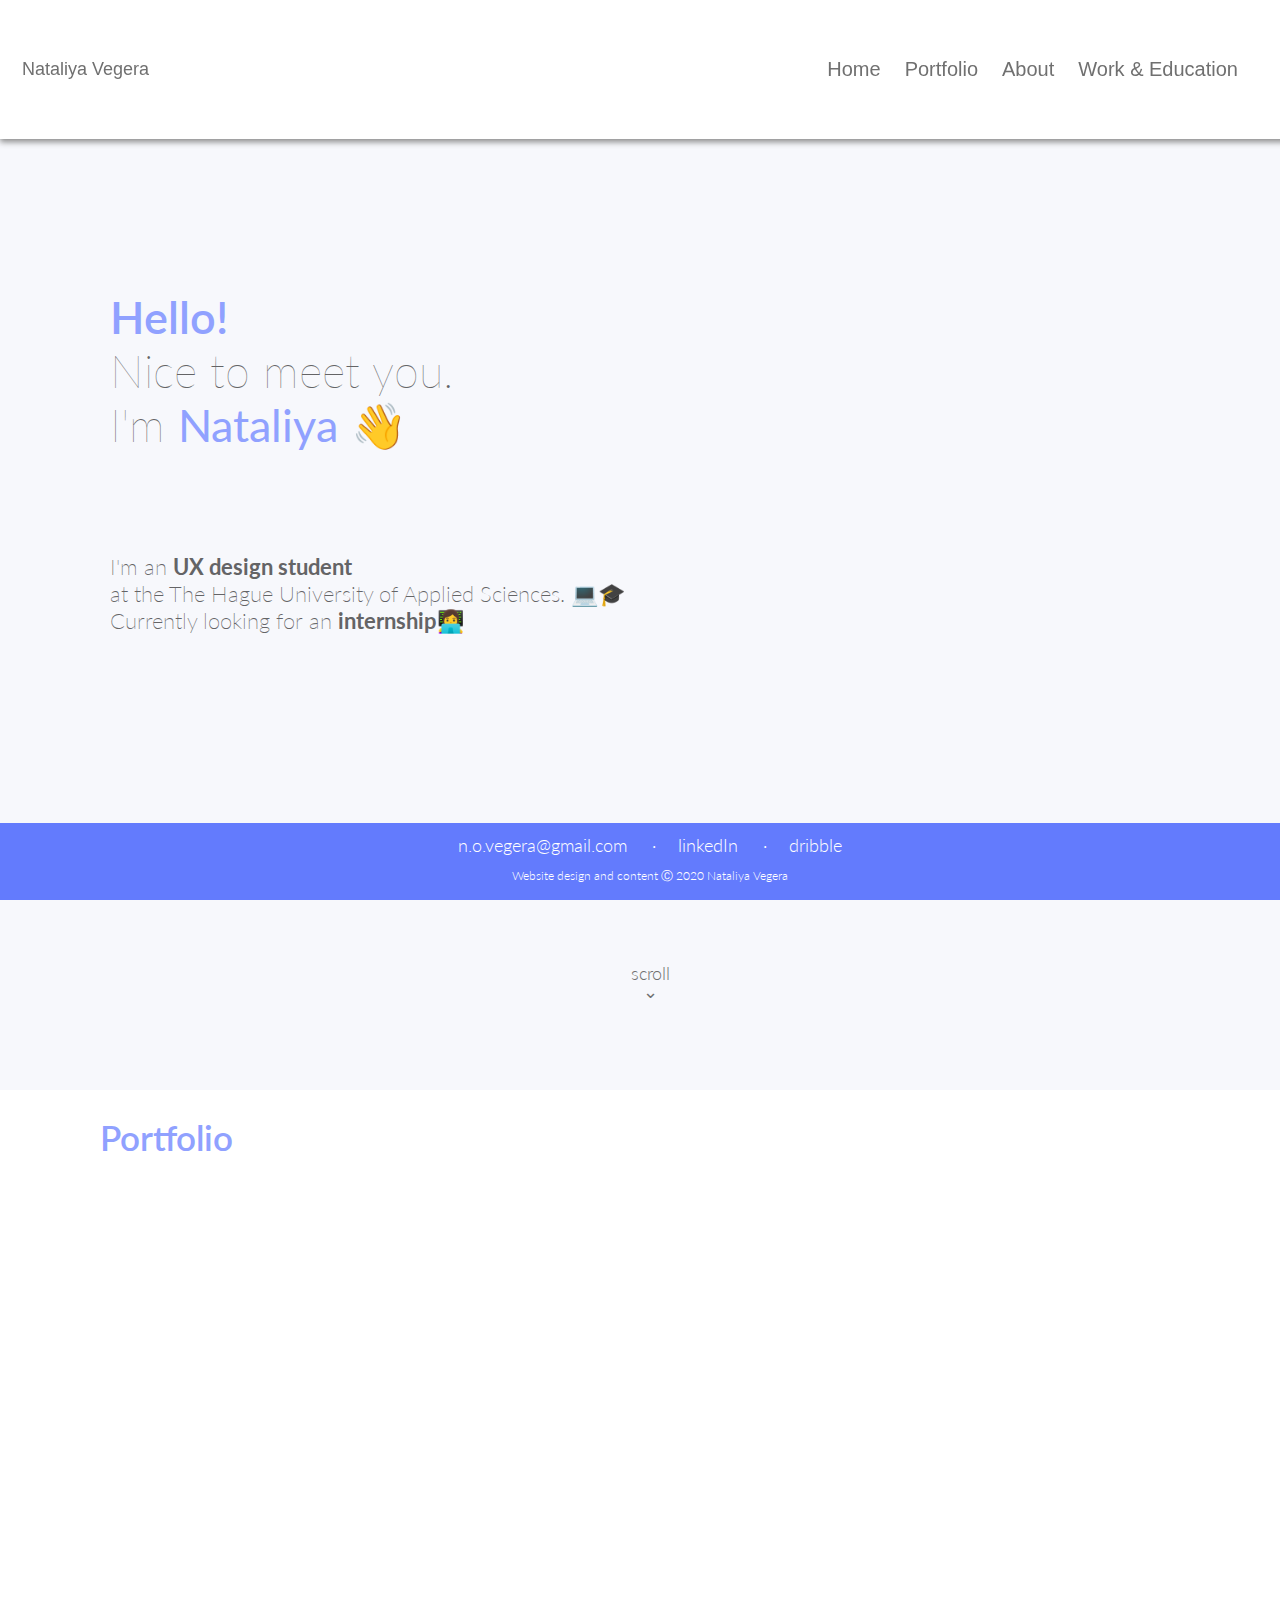
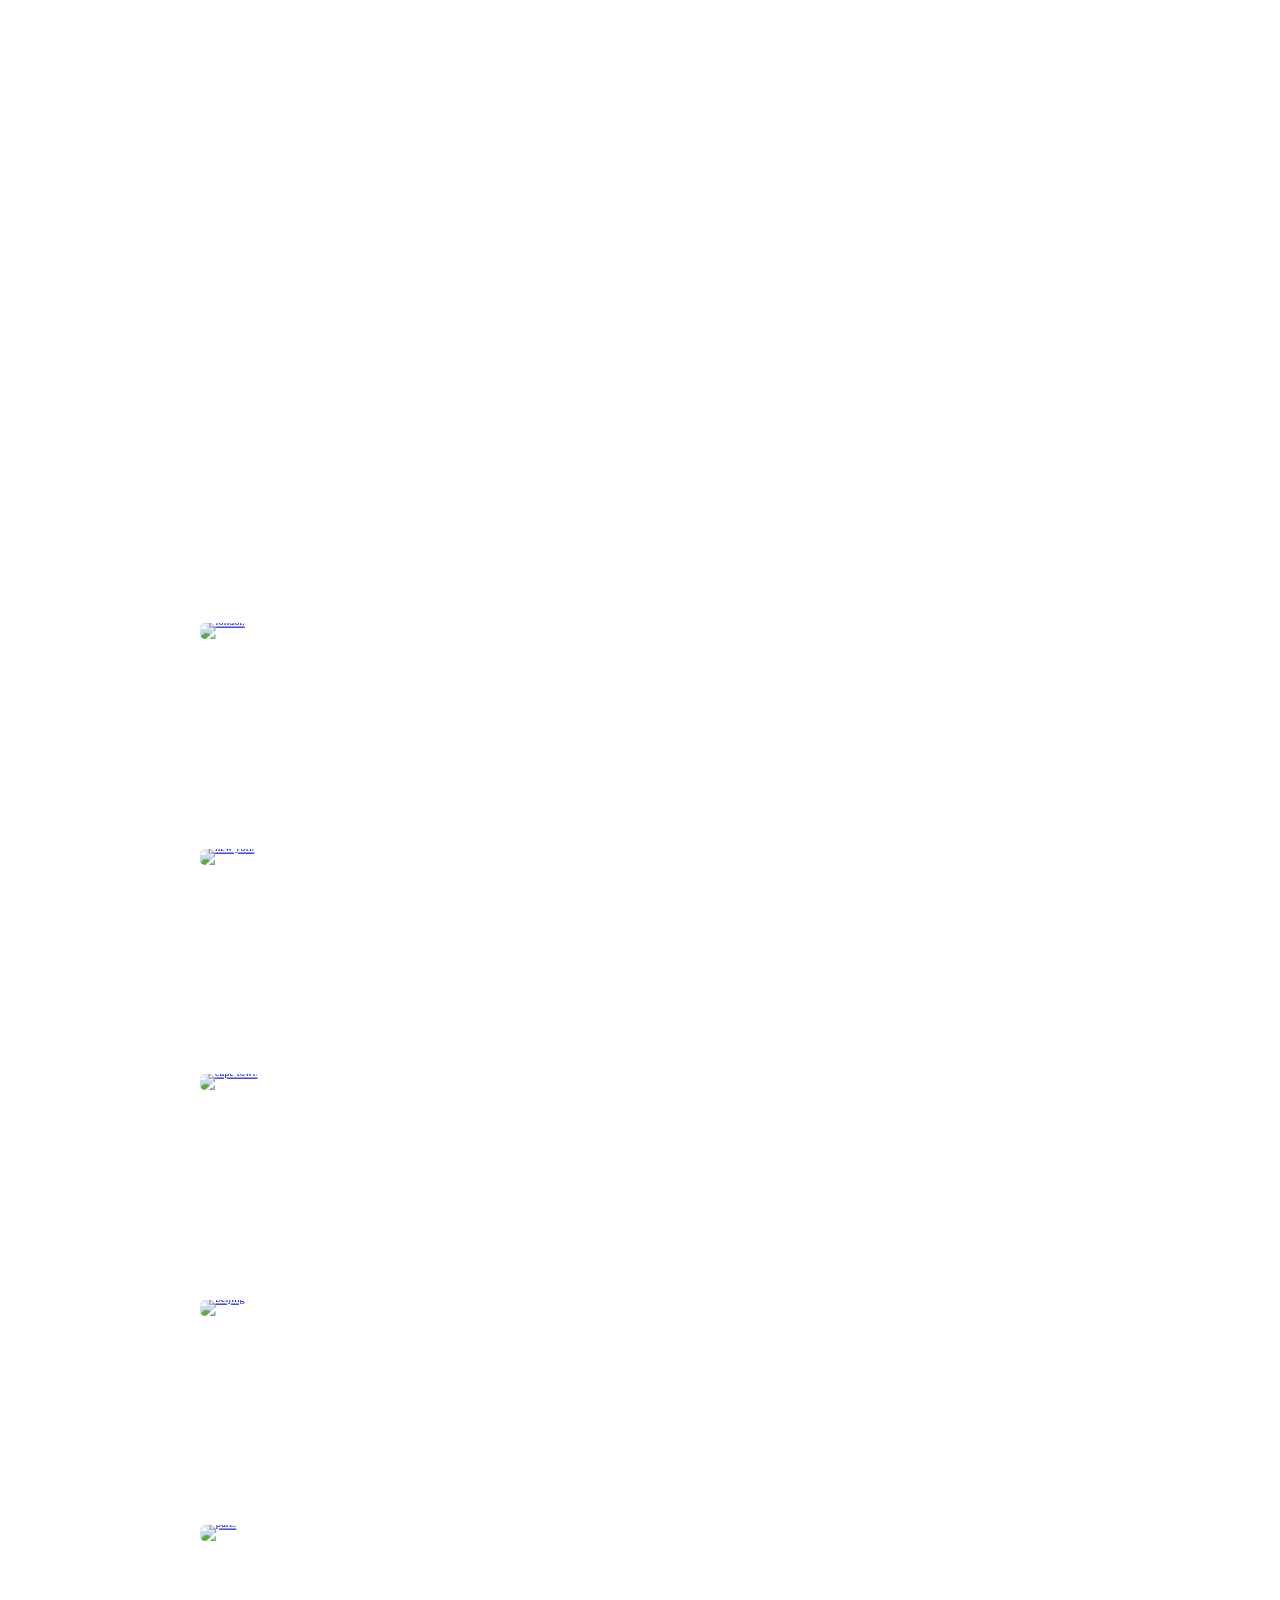
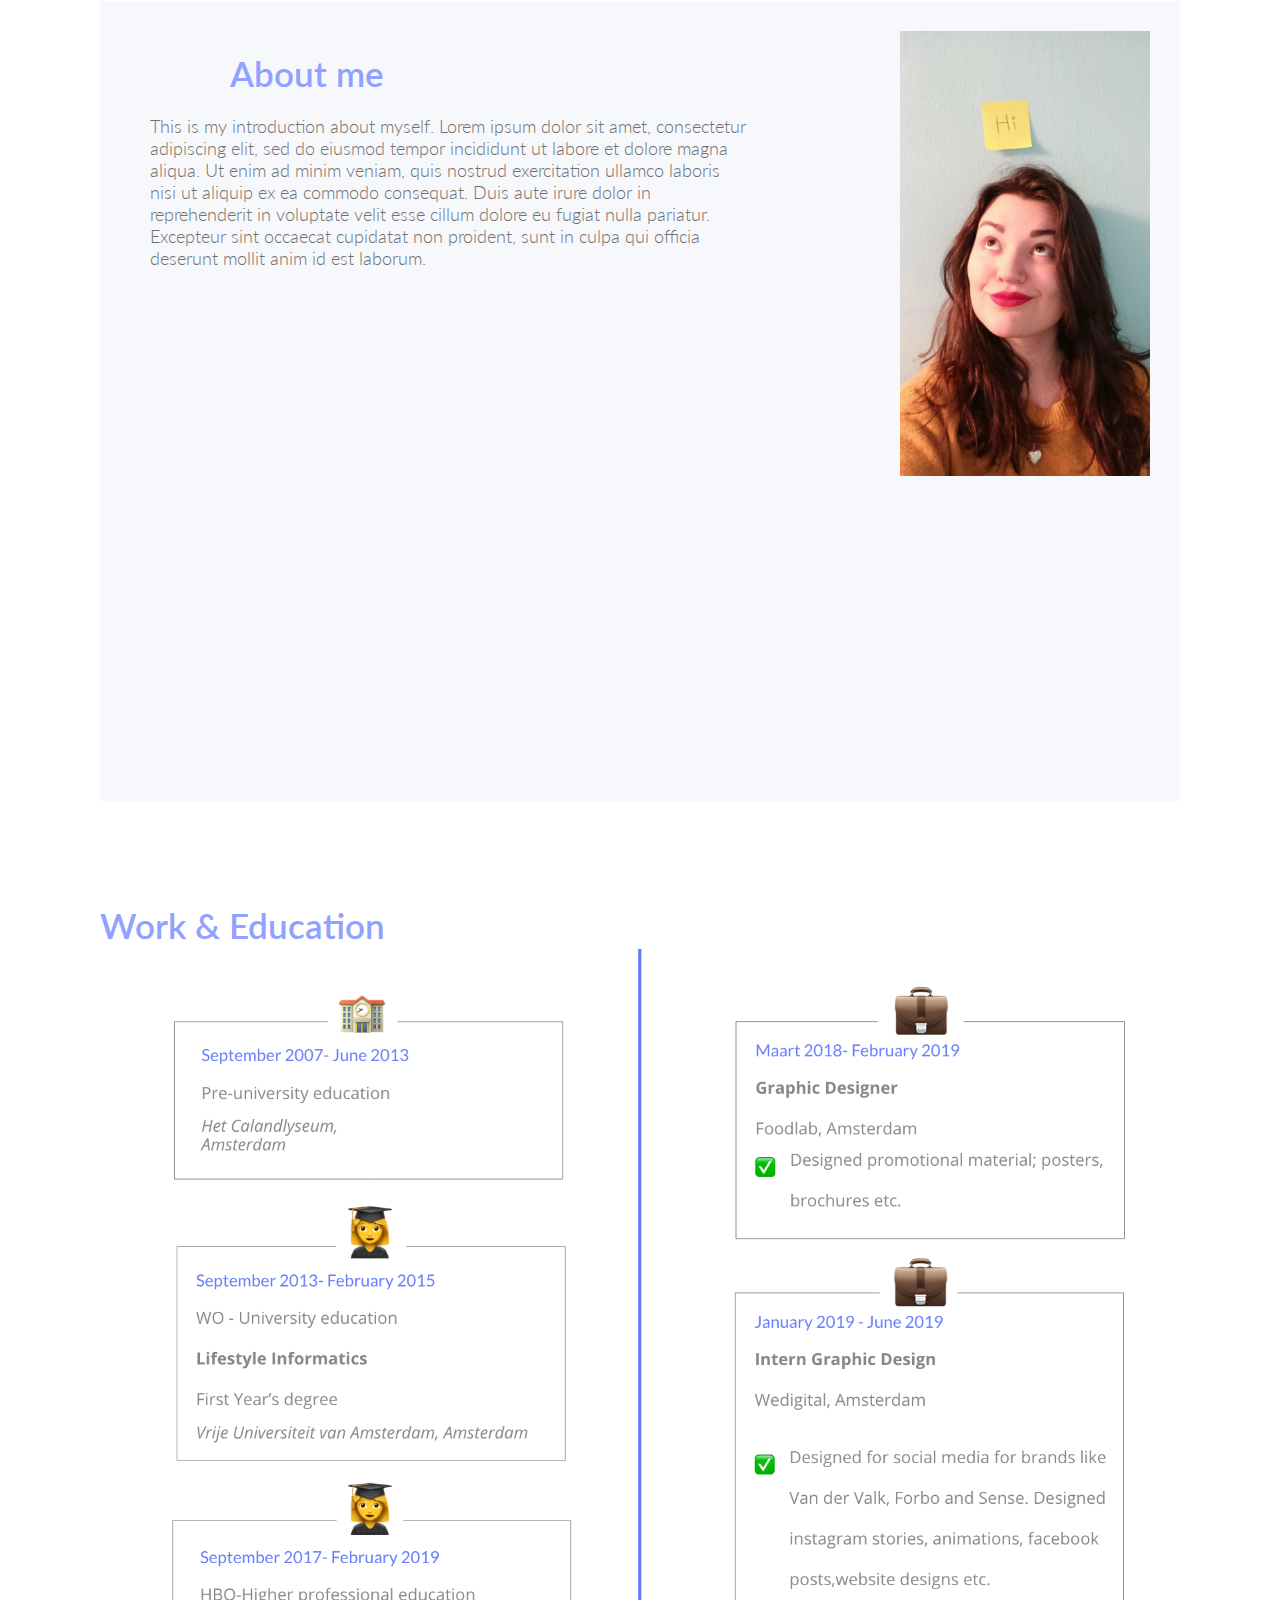
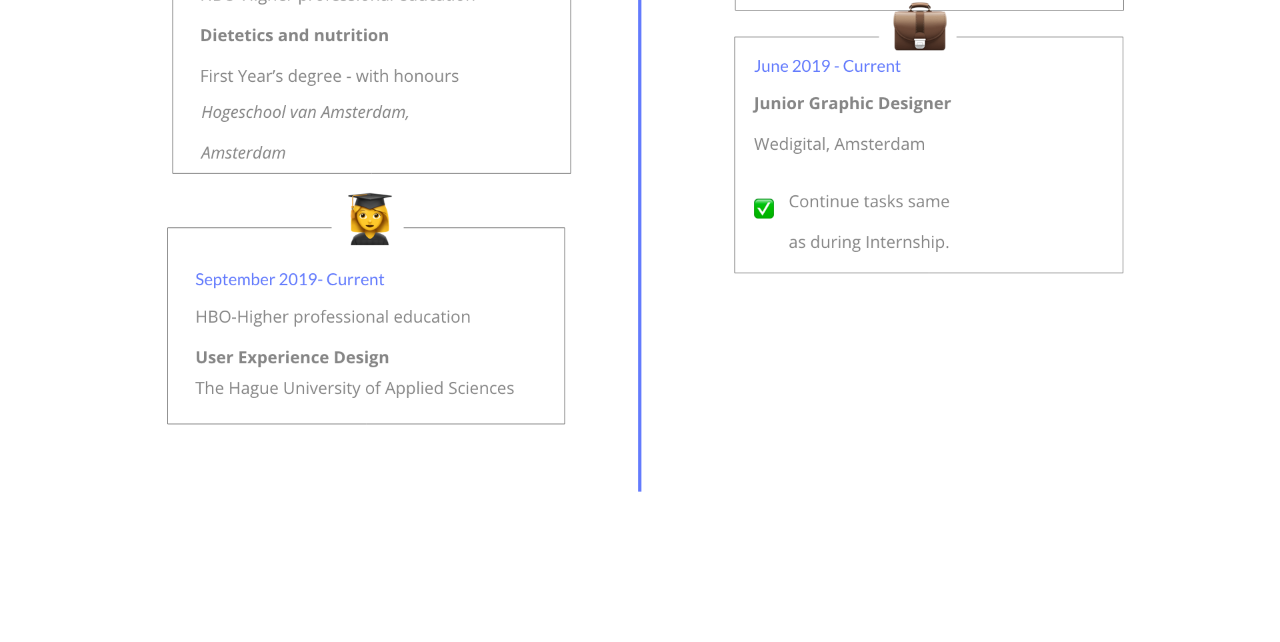
==== index.html @ 974e2376 "Commit #6" ====
<!doctype html>
<html lang="en">

    <head>
        <meta charset="utf-8">
        <title>Nataliya Vegera</title>
        <link rel="stylesheet" href="css/styling.css">
        <link href="https://fonts.googleapis.com/css?family=Lato:300,400,700|Open+Sans:300,400,600,800|Raleway:100,200,300,400,500,700&display=swap" rel="stylesheet">
    </head>


    <body>

        <!--Navigation-->
        <nav> 
            <div class="navigation">
                <a href="#default" class="logo">Nataliya Vegera</a>
                <div class="navigation-right">
                    <a href="#home">Home</a>
                    <a href="#portfolio">Portfolio</a>
                    <a href="#aboutme">About</a>
                    <a href="#workandeducation">Work &amp; Education</a>
                </div>
            </div>
        </nav>

        <!--introduction header-->
        <header id="home"> 
            <p class="introduction"> <span class="hello"> Hello!</span><br> Nice to meet you. <br> I'm <span  class="bold_text"><b> Nataliya</b> &#128075;</span> <br>
            </p> 

            <h2 class="textsmall"> I'm an <span class="bold_text"> <b>UX design student</b> </span> 
                <br> at the The Hague University of Applied Sciences. 💻🎓<br>
                Currently looking for an <span class="bold_text"> <b> internship</b>👩‍💻 </span> </h2>



            <p class="scroll"> scroll <br> &#8964;</p>


        </header> 

        <!--Portfolio-->  
        
        <div id="portfolio"> 

            <h1> Portfolio</h1>

            <div class="grid-container">

                <article id="3685" class="location-listing">

                    <a class="location-title" href="#">
                        Coding                       </a>

                    <div class="location-image">
                        <a href="#">
                            <img width="300" height="169" src="media/code.jpg">      </a>

                    </div>

                </article>

                <article id="3688" class="location-listing">

                    <a class="location-title" href="#">
                        UI/UX design                     </a>

                    <div class="location-image">
                        <a href="#">
                            <img width="300" height="169" src="https://s3-us-west-2.amazonaws.com/s.cdpn.io/210284/london-768x432.jpg" alt="london">    </a>

                    </div>

                </article>

                <article id="3691" class="location-listing">

                    <a class="location-title" href="#">
                        Project 3                        </a>

                    <div class="location-image">
                        <a href="#">
                            <img width="300" height="169" src="https://s3-us-west-2.amazonaws.com/s.cdpn.io/210284/new-york-768x432.jpg" alt="new york">    </a>

                    </div>

                </article>

                <article id="3694" class="location-listing">

                    <a class="location-title" href="#">
                        Illustration &amp;Animation                       </a>

                    <div class="location-image">
                        <a href="#">
                            <img width="300" height="169" src="https://s3-us-west-2.amazonaws.com/s.cdpn.io/210284/cape-town-768x432.jpg" alt="cape town">  </a>

                    </div>

                </article>

                <article id="3697" class="location-listing">

                    <a class="location-title" href="#">
                        project 5                    </a>

                    <div class="location-image">
                        <a href="#">
                            <img width="300" height="169" src="https://s3-us-west-2.amazonaws.com/s.cdpn.io/210284/beijing-768x432.jpg" alt="beijing">      </a>

                    </div>

                </article>

                <article id="3700" class="location-listing">

                    <a class="location-title" href="#">
                        Project 6                       </a>

                    <div class="location-image">
                        <a href="#">
                            <img width="300" height="169" src="https://s3-us-west-2.amazonaws.com/s.cdpn.io/210284/paris-768x432.jpg" alt="paris">                  
                        </a>
                    </div>

                </article>

            </div>

            <div id="aboutme"> 
                <img class="aboutme__image" src="media/me.jpg"/>


                <div class="aboutme__text">            
                    <h1> About me </h1>
                    <p> This is my introduction about myself. Lorem ipsum dolor sit amet, consectetur adipiscing elit, sed do eiusmod tempor incididunt ut labore et dolore magna aliqua. Ut enim ad minim veniam, quis nostrud exercitation ullamco laboris nisi ut aliquip ex ea commodo consequat. Duis aute irure dolor in reprehenderit in voluptate velit esse cillum dolore eu fugiat nulla pariatur. Excepteur sint occaecat cupidatat non proident, sunt in culpa qui officia deserunt mollit anim id est laborum.</p>


                </div> 


            </div> 
            
            <div id="workandeducation"> </div>    
            <h1> Work &amp; Education </h1>

            <img src="media/work_education.png" class="workexperience">
           

            <footer> 
                <br>
                <p class="contact_links"> <a href="mailto:n.o.vegera@gmail.com" target="_blank" rel="noopener noreferrer">n.o.vegera@gmail.com </a> <p class="contact_links"> &#183;</p>
                <p class="contact_links"> <a href="https://nl.linkedin.com/in/nataliya-vegera-007093171">linkedIn </a> <p class ="contact_links"> &#183;</p>
                <p class="contact_links"> <a href="https://dribbble.com/Liyaa">dribble </a>
        
                <p id="copyright_information"> Website design and content &#9400; 2020 Nataliya Vegera </p>


            </footer>


            </body>
        </html>
---- css/styling.css ----
<meta name="viewport" content="width=device-width, initial-scale=1">
<style>
* {box-sizing: border-box;} 



html{
    box-sizing: border-box;
    font-size:60%;
    font-weight: 400;
    font-family: font-family: 'Lato', sans-serif; 
    color: #90A1FF;
*/
}
body { 
  margin: 0;
  font-family: font-family: 'Lato', sans-serif; 
}

h1{ 
    line-height: 48px;
    margin-bottom: 0px; 
    font-family:'Lato', sans-serif;
    font-weight: 600; 
    font-size: 35px;
    color:#90A1FF;
    margin-left: 100px;
}

h2 {
    font-family:'Lato', sans-serif;
    font-weight: 300; 
    font-size: 22px;
    
}
p{
    line-height: normal;
    margin-bottom: 0px; 
    font-family:'Lato', sans-serif;
    font-weight: 300; 
    font-size: 18px;
    color:#707070;
    margin-left: 20px;
    
}

navigation{ 
    position: fixed;
    z-index: 2;
}
.navigation {
  /*overflow: hidden; specifies what should happen if content overflows an element's box */
  background-color: white;
  padding: 45px 10px;
  position: fixed;
  width:100%;
  top: 0; 
  box-shadow: 0px 3px 6px 0px rgba(138,138,138,1);
  z-index: 2;
    

    
}

.navigation a {
  font-family: 'Robot', sans-serif;   
  float: left;
  text-align: center;
  color:#707070;
  padding: 12px;
  text-decoration: none;
  font-size: 20px; 
  font-weight: 100;    
  line-height: 25px;
  border-radius: 2px;
    
    
}


.navigation a.logo {
      
  font-size: 18px;
  font-weight: 100;
  font-family: font-family: 'Lato', sans-serif;
}

.navigation a:hover {
  background-color: #f7f8fc;
  color: black;
  cursor: url(rock.cur),auto; 
  text-decoration-style: solid;    
  text-decoration-color: black;
  -webkit-text-fill-color: black;  
       left: 0;
}


.navigation a.active {
  background-color: black;
  color: white;
}

.navigation-right {
  float: right;
    margin-right: 40px;
}

@media screen and (max-width: 500px) {
  .navigation a {
    float: none;
    display: block;
    text-align: left;
  }
  
  .navigation-right {
    float: none;
  }
}


article {
    margin-top: 200px;
    display: block;
    text-align: left;
    margin-left: 100px;
}


article h2{
   margin-left: 100px; 
    
    
}

article p{
    margin-left: 100px;
    margin-bottom: 50px;
}



header {
    padding: 40px;
height: 1000px;
    background: #f7f8fc;
  margin-top: 10px;
    margin-bottom: 0;
    text-align: left;
  line-height: 3px;
    text-align: left;
    
}

.scroll{
    text-align: center;
    margin-top: 330px;
    font-family:'Lato', sans-serif; 
    font-size: 18px;
    line-height: 18px;
}

.introduction{

    font-family:'Lato', sans-serif; 
    -webkit-text-stroke-width: 0px;
    -webkit-text-fill-color: #646466; 
    margin-top: 240px;
    margin-left: 70px;
    font-size: 45px;
    font-weight: 100;
    line-height: normal;
}

.introduction .hello{
    font-weight:600;
    -webkit-text-fill-color: #90A1FF;
    
}

.introduction .bold_text{
    -webkit-text-fill-color: #90A1FF;
}

.textsmall{

    font-family:'Lato', sans-serif; 
    margin-left: 70px;
    font-size: 22px;
    font-weight: 200;
    line-height: normal;
    color: #646466;
    margin-top: 100px;
}
.textsmall .bold_text{
    font-weight: 400
}

.introduction .hello{
    
}

.introgif{
    
    position: relative;
    float: right;
    margin-right:100px;

}

.portfolio{
    
    margin-top: 100px;
}
.grid-container img {
  width: 100%; /* need to overwrite inline dimensions */
  height: auto;
}
h2 {
  margin-bottom: .5em;
}
.grid-container {
  display: grid;
  grid-template-columns: repeat(auto-fill, minmax(600px, 1fr));
  grid-gap: 1em;
  margin-left: 100px;
    margin-right: 100px;
    margin-top: 100px;
      
}


/* hover styles */
.location-listing {
  position: relative;
}

.location-image {
  line-height: 0;
  overflow: hidden;
    border-radius: 5px;
}

.location-image img {
  filter: blur(0px);
  transition: filter 0.3s ease-in;
  transform: scale(1.1);
    border-radius: 5px;
}

.location-title {
  font-size: 1.5em;
  font-weight: bold;
  text-decoration: none;
  z-index: 1;
  position: absolute;
  height: 100%;
  width: 100%;
  top: 0;
  left: 0;
  opacity: 0;
  transition: opacity .5s;
  background: rgba(144,161,255);
  color: white;

  /* position the text in t’ middle*/
  display: flex;
  align-items: center;
  justify-content: center;
}

.location-listing:hover .location-title {
  opacity: 1;
  border-radius: 5px;
}

.location-listing:hover .location-image img {
  filter: blur(2px);

}


/* for touch screen devices */
@media (hover: none) { 
  .location-title {
    opacity: 1;
  }
  .location-image img {
    filter: blur(4px);
  }
}

#aboutme{
    width: 100;
    height: 800px;
    background: #F7F8FC;
    margin-left: 100px;
    margin-right: 100px;
    margin-top: 60px;
   
}
    
    .aboutme__image{
        
        max-width: 250px;
        height: auto;
        margin: 30px 30px 30px 0;
        float: right;
        display: inline-block;
        
    }
    .aboutme__text{
        display: block;
        float: left;
        margin: -480px 40% 30px 30px;
        line-height: 40px;
        font-size: 20px;
    }



.selfportrait{
    
  display: inline-block;
    float: right;
}
.workexperience{
    
    max-width: 100%;
}


footer {
  position: fixed;
  clear: both;
  left: 0;
  bottom: 0;
  height: 0px;
  width: 100%;
  background-color: #637BFD;
  text-align: center;
  -webkit-text-fill-color: white;
  z-index:1000; 
    height: 8em;
}

.contact_links{
    

    display: inline;
    align-content: center;
    text-decoration: none;
     -webkit-text-fill-color: white;
}

.contact_links a{
    
    text-decoration: none;

    
}

footer a:visited {

  text-decoration: none;
    -webkit-text-fill-color: white;
}

#copyright_information{
    
    font-size: 12px;
}


  


/* ------------------------Coding PAGE---------------------------- */

article #interactive_grid{
    
    float: left;
    margin-left: 100px;
}
#video_game{
    
    width: 100px;
    height: 20px;
    float: right;
    
}

#workandeducation{
    
    margin-bottom: 100px;
}
}

</style>
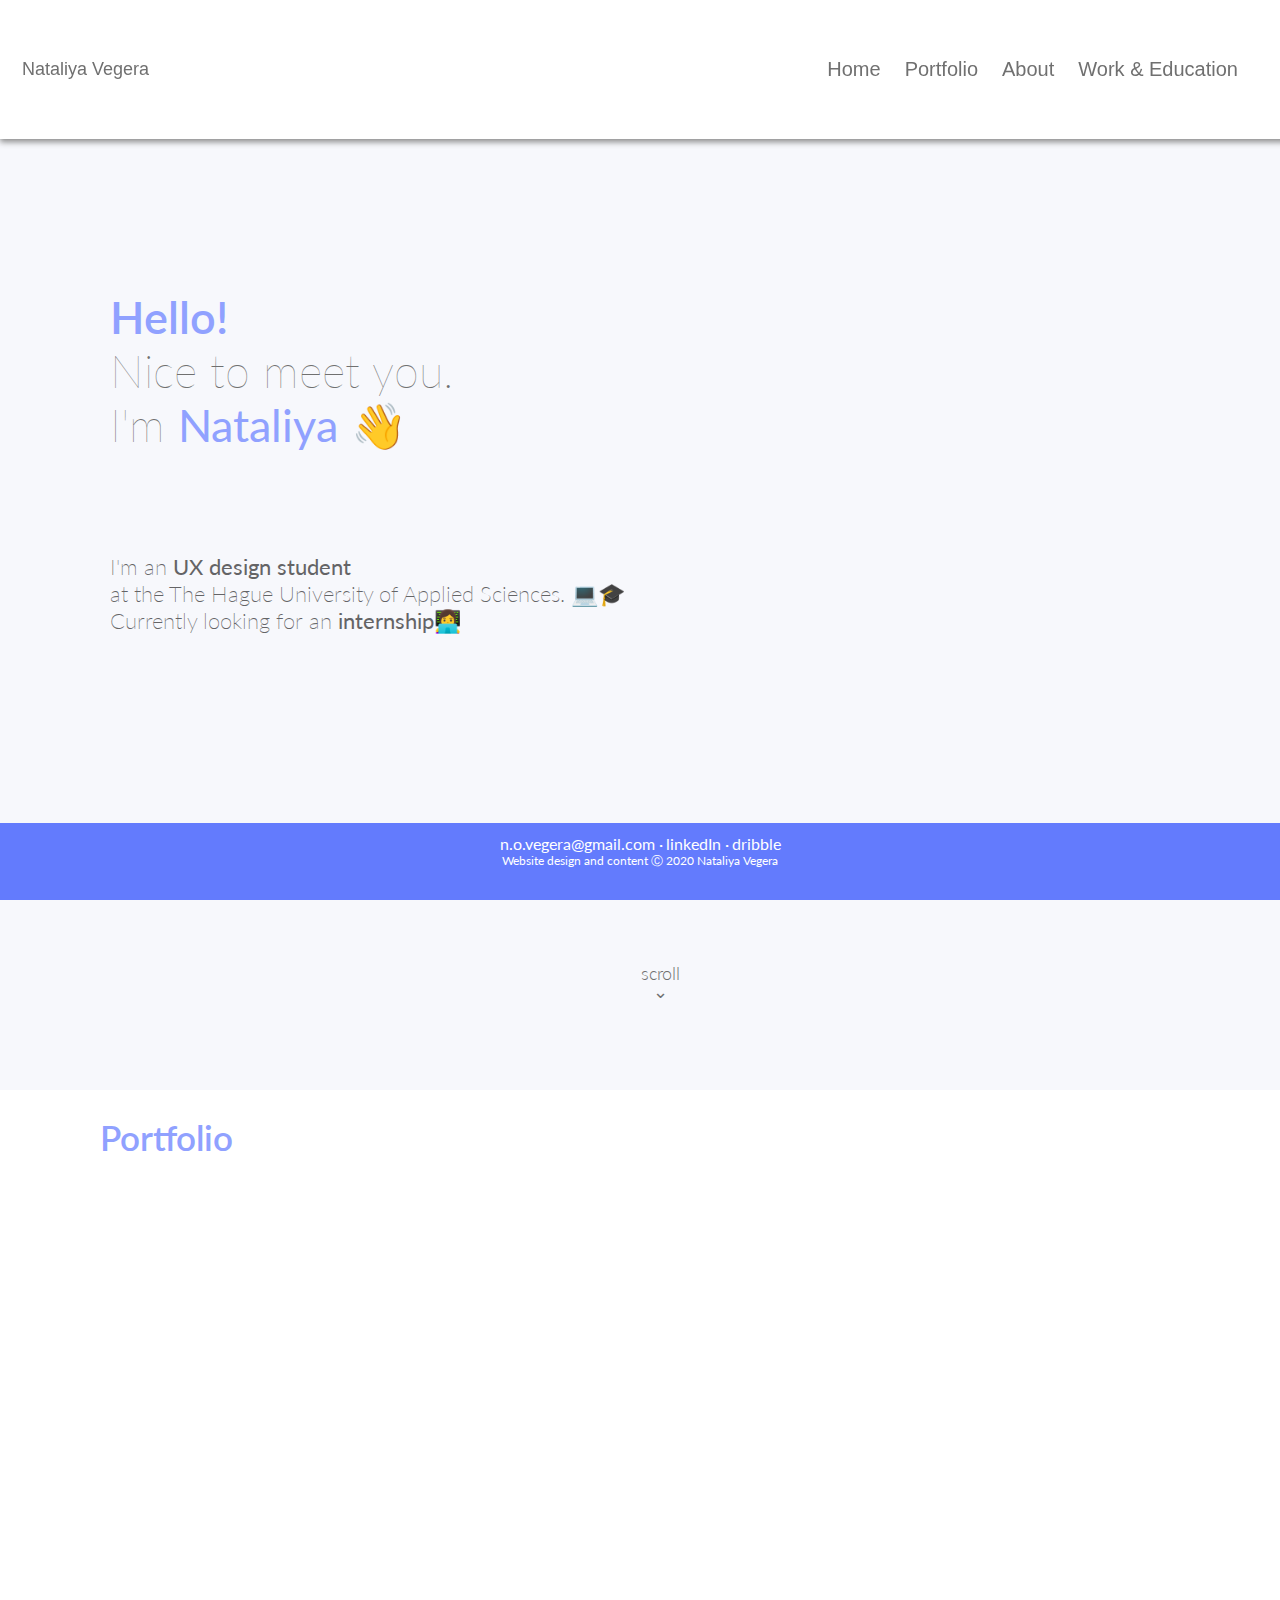
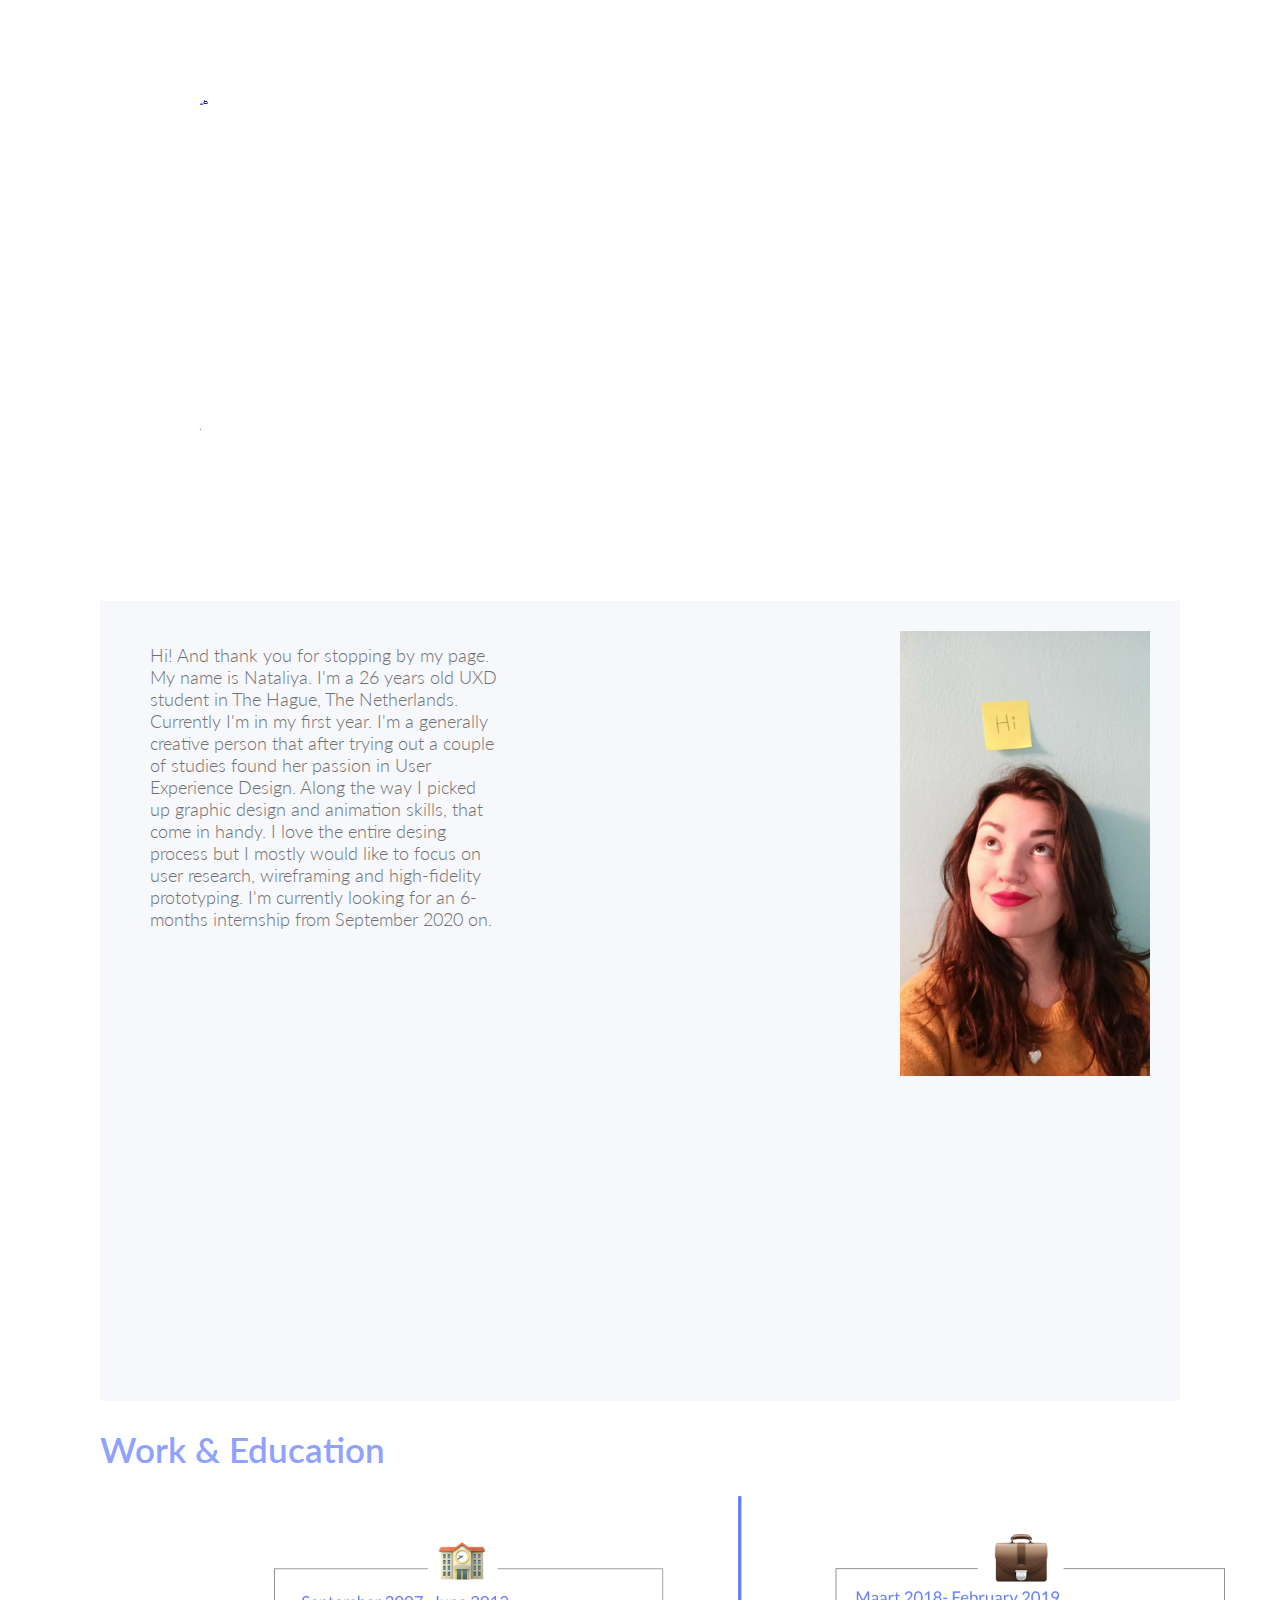
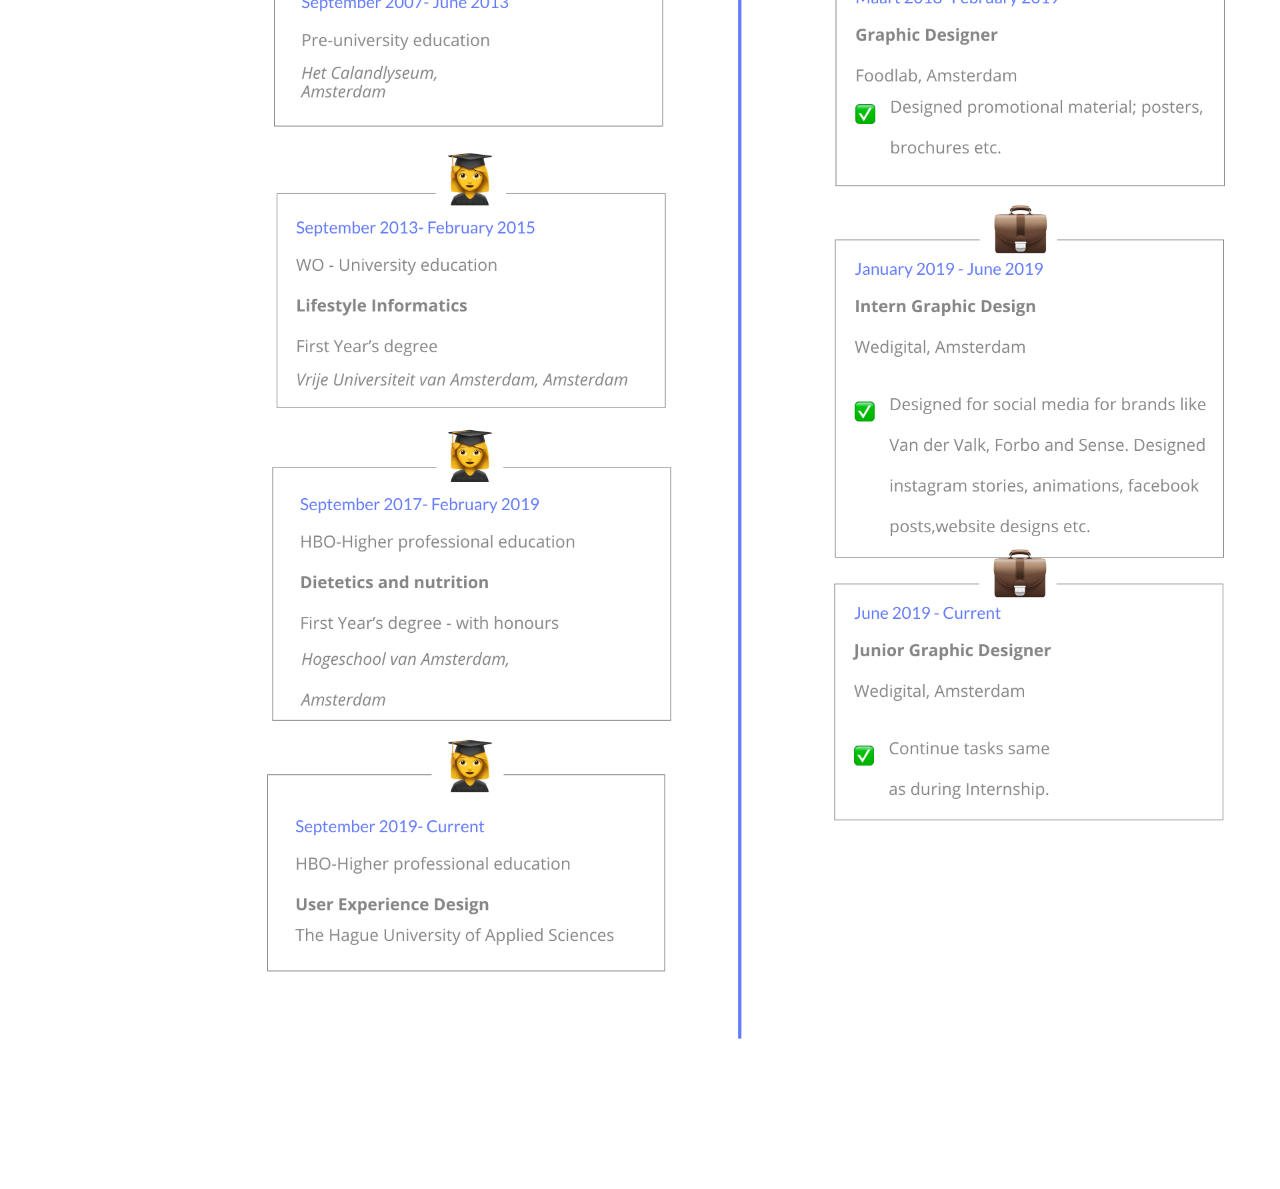
==== commit 7e60c093: "Added Coding Experience Page" ====
--- a/index.html
+++ b/index.html
@@ -5,7 +5,7 @@
         <meta charset="utf-8">
         <title>Nataliya Vegera</title>
         <link rel="stylesheet" href="css/styling.css">
-        <link href="https://fonts.googleapis.com/css?family=Lato:300,400,700|Open+Sans:300,400,600,800|Raleway:100,200,300,400,500,700&display=swap" rel="stylesheet">
+        <link href="https://fonts.googleapis.com/css?family=Lato:300,400,700|Open+Sans:300,400,600,800" rel="stylesheet">
     </head>
 
 
@@ -16,7 +16,7 @@
             <div class="navigation">
                 <a href="#default" class="logo">Nataliya Vegera</a>
                 <div class="navigation-right">
-                    <a href="#home">Home</a>
+                    <a href="index.html">Home</a>
                     <a href="#portfolio">Portfolio</a>
                     <a href="#aboutme">About</a>
                     <a href="#workandeducation">Work &amp; Education</a>
@@ -42,44 +42,45 @@
 
         <!--Portfolio-->  
         
+        
         <div id="portfolio"> 
 
             <h1> Portfolio</h1>
 
             <div class="grid-container">
 
-                <article id="3685" class="location-listing">
+                <article id="project1" class="portfolio-listing">
 
-                    <a class="location-title" href="#">
+                    <a class="portfolio-title" href="Coding.html">
                         Coding                       </a>
 
-                    <div class="location-image">
-                        <a href="#">
+                    <div class="portfolio-image">
+                        <a href="Coding.html">
                             <img width="300" height="169" src="media/code.jpg">      </a>
 
                     </div>
 
                 </article>
 
-                <article id="3688" class="location-listing">
+                <article id="project2" class="portfolio-listing">
 
-                    <a class="location-title" href="#">
+                    <a class="portfolio-title" href="#">
                         UI/UX design                     </a>
 
-                    <div class="location-image">
+                    <div class="portfolio-image">
                         <a href="#">
-                            <img width="300" height="169" src="https://s3-us-west-2.amazonaws.com/s.cdpn.io/210284/london-768x432.jpg" alt="london">    </a>
+                            <img width="400" height="169" src="https://s3-us-west-2.amazonaws.com/s.cdpn.io/210284/london-768x432.jpg" alt="london">    </a>
 
                     </div>
 
                 </article>
 
-                <article id="3691" class="location-listing">
+                <article id="project3" class="portfolio-listing">
 
-                    <a class="location-title" href="#">
-                        Project 3                        </a>
+                    <a class="portfolio-title" href="#">
+                        User Research                        </a>
 
-                    <div class="location-image">
+                    <div class="portfolio-image">
                         <a href="#">
                             <img width="300" height="169" src="https://s3-us-west-2.amazonaws.com/s.cdpn.io/210284/new-york-768x432.jpg" alt="new york">    </a>
 
@@ -87,12 +88,12 @@
 
                 </article>
 
-                <article id="3694" class="location-listing">
+                <article id="project4" class="portfolio-listing">
 
-                    <a class="location-title" href="#">
+                    <a class="portfolio-title" href="#">
                         Illustration &amp;Animation                       </a>
 
-                    <div class="location-image">
+                    <div class="portfolio-image">
                         <a href="#">
                             <img width="300" height="169" src="https://s3-us-west-2.amazonaws.com/s.cdpn.io/210284/cape-town-768x432.jpg" alt="cape town">  </a>
 
@@ -100,12 +101,12 @@
 
                 </article>
 
-                <article id="3697" class="location-listing">
+                <article id="project5" class="portfolio-listing">
 
-                    <a class="location-title" href="#">
+                    <a class="portfolio-title" href="#">
                         project 5                    </a>
 
-                    <div class="location-image">
+                    <div class="portfolio-image">
                         <a href="#">
                             <img width="300" height="169" src="https://s3-us-west-2.amazonaws.com/s.cdpn.io/210284/beijing-768x432.jpg" alt="beijing">      </a>
 
@@ -113,12 +114,12 @@
 
                 </article>
 
-                <article id="3700" class="location-listing">
+                <article id="project6" class="portfolio-listing">
 
-                    <a class="location-title" href="#">
+                    <a class="portfolio-title" href="#">
                         Project 6                       </a>
 
-                    <div class="location-image">
+                    <div class="portfolio-image">
                         <a href="#">
                             <img width="300" height="169" src="https://s3-us-west-2.amazonaws.com/s.cdpn.io/210284/paris-768x432.jpg" alt="paris">                  
                         </a>
@@ -127,14 +128,14 @@
                 </article>
 
             </div>
+            </div>
 
             <div id="aboutme"> 
+                  
                 <img class="aboutme__image" src="media/me.jpg"/>
 
-
                 <div class="aboutme__text">            
-                    <h1> About me </h1>
-                    <p> This is my introduction about myself. Lorem ipsum dolor sit amet, consectetur adipiscing elit, sed do eiusmod tempor incididunt ut labore et dolore magna aliqua. Ut enim ad minim veniam, quis nostrud exercitation ullamco laboris nisi ut aliquip ex ea commodo consequat. Duis aute irure dolor in reprehenderit in voluptate velit esse cillum dolore eu fugiat nulla pariatur. Excepteur sint occaecat cupidatat non proident, sunt in culpa qui officia deserunt mollit anim id est laborum.</p>
+                    <p> Hi! And thank you for stopping by my page. My name is Nataliya. I'm a 26 years old UXD student in The Hague, The Netherlands. Currently I'm in my first year. I'm a generally creative person that after trying out a couple of studies found her passion in User Experience Design. Along the way I picked up graphic design and animation skills, that come in handy. I love the entire desing process but I mostly would like to focus on user research, wireframing and high-fidelity prototyping. I'm currently looking for an 6-months internship from September 2020 on. </p>
 
 
                 </div> 
@@ -145,20 +146,28 @@
             <div id="workandeducation"> </div>    
             <h1> Work &amp; Education </h1>
 
-            <img src="media/work_education.png" class="workexperience">
+            <img src="media/work_education@2x.png" class="workexperience">
            
 
             <footer> 
                 <br>
-                <p class="contact_links"> <a href="mailto:n.o.vegera@gmail.com" target="_blank" rel="noopener noreferrer">n.o.vegera@gmail.com </a> <p class="contact_links"> &#183;</p>
-                <p class="contact_links"> <a href="https://nl.linkedin.com/in/nataliya-vegera-007093171">linkedIn </a> <p class ="contact_links"> &#183;</p>
-                <p class="contact_links"> <a href="https://dribbble.com/Liyaa">dribble </a>
+                <div class="contact_links"> <a href="mailto:n.o.vegera@gmail.com" target="_blank" rel="noopener noreferrer">n.o.vegera@gmail.com </a>
+                </div>
+                <div class="contact_links"> &#183;</div>
+                <div class="contact_links"> <a href="https://nl.linkedin.com/in/nataliya-vegera-007093171">linkedIn </a>     </div> 
+                
+                <div class ="contact_links"> &#183;</div>
+                <div class="contact_links"> <a href="https://dribbble.com/Liyaa">dribble </a> </div>
+            
         
-                <p id="copyright_information"> Website design and content &#9400; 2020 Nataliya Vegera </p>
+                <div id="copyright_information"> Website design and content &#9400; 2020 Nataliya Vegera </div>
+                
+                    
+               
 
 
             </footer>
-
+        
 
             </body>
         </html>--- a/css/styling.css
+++ b/css/styling.css
@@ -6,48 +6,63 @@
 
 html{
     box-sizing: border-box;
-    font-size:60%;
-    font-weight: 400;
-    font-family: font-family: 'Lato', sans-serif; 
-    color: #90A1FF;
-*/
-}
+    font-size: 60%;
+    font-family: 'Lato', sans-serif; 
+        color:#90A1FF;
+}
+
 body { 
-  margin: 0;
-  font-family: font-family: 'Lato', sans-serif; 
-}
+    margin:auto;
+
+}
+
 
 h1{ 
     line-height: 48px;
-    margin-bottom: 0px; 
-    font-family:'Lato', sans-serif;
     font-weight: 600; 
     font-size: 35px;
-    color:#90A1FF;
     margin-left: 100px;
 }
 
 h2 {
-    font-family:'Lato', sans-serif;
     font-weight: 300; 
     font-size: 22px;
+    margin-left: 100px;
     
 }
 p{
     line-height: normal;
-    margin-bottom: 0px; 
-    font-family:'Lato', sans-serif;
     font-weight: 300; 
     font-size: 18px;
     color:#707070;
     margin-left: 20px;
-    
-}
+    margin-right: 40%;
+    
+}
+
+article{
+    
+    margin-bottom: 100px;
+}
+
+img{
+    
+    position: relative;
+    margin-left: 100px;
+}
+
+iframe{
+    margin-left: 100px;
+}
+
+
 
 navigation{ 
     position: fixed;
     z-index: 2;
 }
+
+
 .navigation {
   /*overflow: hidden; specifies what should happen if content overflows an element's box */
   background-color: white;
@@ -90,9 +105,7 @@
   color: black;
   cursor: url(rock.cur),auto; 
   text-decoration-style: solid;    
-  text-decoration-color: black;
-  -webkit-text-fill-color: black;  
-       left: 0;
+  text-decoration-color: black; 
 }
 
 
@@ -122,16 +135,10 @@
 article {
     margin-top: 200px;
     display: block;
+    margin-left: 100px;
     text-align: left;
-    margin-left: 100px;
-}
-
-
-article h2{
-   margin-left: 100px; 
-    
-    
-}
+}
+
 
 article p{
     margin-left: 100px;
@@ -142,12 +149,12 @@
 
 header {
     padding: 40px;
-height: 1000px;
+    height: 1000px;
     background: #f7f8fc;
-  margin-top: 10px;
+    margin-top: 10px;
     margin-bottom: 0;
     text-align: left;
-  line-height: 3px;
+    line-height: 3px;
     text-align: left;
     
 }
@@ -155,16 +162,12 @@
 .scroll{
     text-align: center;
     margin-top: 330px;
-    font-family:'Lato', sans-serif; 
     font-size: 18px;
     line-height: 18px;
+    width: 100%;
 }
 
 .introduction{
-
-    font-family:'Lato', sans-serif; 
-    -webkit-text-stroke-width: 0px;
-    -webkit-text-fill-color: #646466; 
     margin-top: 240px;
     margin-left: 70px;
     font-size: 45px;
@@ -174,17 +177,16 @@
 
 .introduction .hello{
     font-weight:600;
-    -webkit-text-fill-color: #90A1FF;
+    color: #90A1FF;
     
 }
 
 .introduction .bold_text{
-    -webkit-text-fill-color: #90A1FF;
+    color: #90A1FF;
 }
 
 .textsmall{
 
-    font-family:'Lato', sans-serif; 
     margin-left: 70px;
     font-size: 22px;
     font-weight: 200;
@@ -192,63 +194,44 @@
     color: #646466;
     margin-top: 100px;
 }
-.textsmall .bold_text{
-    font-weight: 400
-}
-
-.introduction .hello{
-    
-}
-
-.introgif{
-    
-    position: relative;
-    float: right;
-    margin-right:100px;
-
-}
-
-.portfolio{
-    
-    margin-top: 100px;
-}
+
+
 .grid-container img {
   width: 100%; /* need to overwrite inline dimensions */
   height: auto;
-}
-h2 {
-  margin-bottom: .5em;
 }
 .grid-container {
   display: grid;
   grid-template-columns: repeat(auto-fill, minmax(600px, 1fr));
   grid-gap: 1em;
   margin-left: 100px;
-    margin-right: 100px;
-    margin-top: 100px;
+  margin-right: 100px;
+  margin-top: 100px;
       
 }
 
 
 /* hover styles */
-.location-listing {
+.portfolio-listing {
   position: relative;
 }
 
-.location-image {
+.portfolio-image {
   line-height: 0;
   overflow: hidden;
-    border-radius: 5px;
-}
-
-.location-image img {
+  border-radius: 5px;
+}
+
+.portfolio-image img {
   filter: blur(0px);
   transition: filter 0.3s ease-in;
   transform: scale(1.1);
-    border-radius: 5px;
-}
-
-.location-title {
+  border-radius: 5px;
+  margin-left: -38px;    
+}
+
+.portfolio-title {
+  font-family: 'Lato', sans-serif;    
   font-size: 1.5em;
   font-weight: bold;
   text-decoration: none;
@@ -260,35 +243,24 @@
   left: 0;
   opacity: 0;
   transition: opacity .5s;
-  background: rgba(144,161,255);
+  background: #637BFD;
   color: white;
-
-  /* position the text in t’ middle*/
+  border-radius: 5px;
+    
+      
+
+  /* position the text middle*/
   display: flex;
   align-items: center;
   justify-content: center;
 }
 
-.location-listing:hover .location-title {
+.portfolio-listing:hover .portfolio-title {
   opacity: 1;
   border-radius: 5px;
 }
 
-.location-listing:hover .location-image img {
-  filter: blur(2px);
-
-}
-
-
-/* for touch screen devices */
-@media (hover: none) { 
-  .location-title {
-    opacity: 1;
-  }
-  .location-image img {
-    filter: blur(4px);
-  }
-}
+
 
 #aboutme{
     width: 100;
@@ -300,7 +272,7 @@
    
 }
     
-    .aboutme__image{
+.aboutme__image{
         
         max-width: 250px;
         height: auto;
@@ -309,7 +281,7 @@
         display: inline-block;
         
     }
-    .aboutme__text{
+.aboutme__text{
         display: block;
         float: left;
         margin: -480px 40% 30px 30px;
@@ -318,19 +290,13 @@
     }
 
 
-
-.selfportrait{
-    
-  display: inline-block;
-    float: right;
-}
 .workexperience{
     
     max-width: 100%;
 }
 
 
-footer {
+footer {  
   position: fixed;
   clear: both;
   left: 0;
@@ -339,6 +305,7 @@
   width: 100%;
   background-color: #637BFD;
   text-align: center;
+  color: white;
   -webkit-text-fill-color: white;
   z-index:1000; 
     height: 8em;
@@ -350,20 +317,20 @@
     display: inline;
     align-content: center;
     text-decoration: none;
-     -webkit-text-fill-color: white;
+    text-decoration-color: white;
+    font-size: 16px;
+
 }
 
 .contact_links a{
     
-    text-decoration: none;
-
-    
+    text-decoration: none;   
 }
 
 footer a:visited {
 
   text-decoration: none;
-    -webkit-text-fill-color: white;
+  -webkit-text-fill-color: white;
 }
 
 #copyright_information{
@@ -371,29 +338,9 @@
     font-size: 12px;
 }
 
-
-  
-
-
 /* ------------------------Coding PAGE---------------------------- */
 
-article #interactive_grid{
-    
-    float: left;
-    margin-left: 100px;
-}
-#video_game{
-    
-    width: 100px;
-    height: 20px;
-    float: right;
-    
-}
-
-#workandeducation{
-    
-    margin-bottom: 100px;
-}
+
 }
 
 </style>
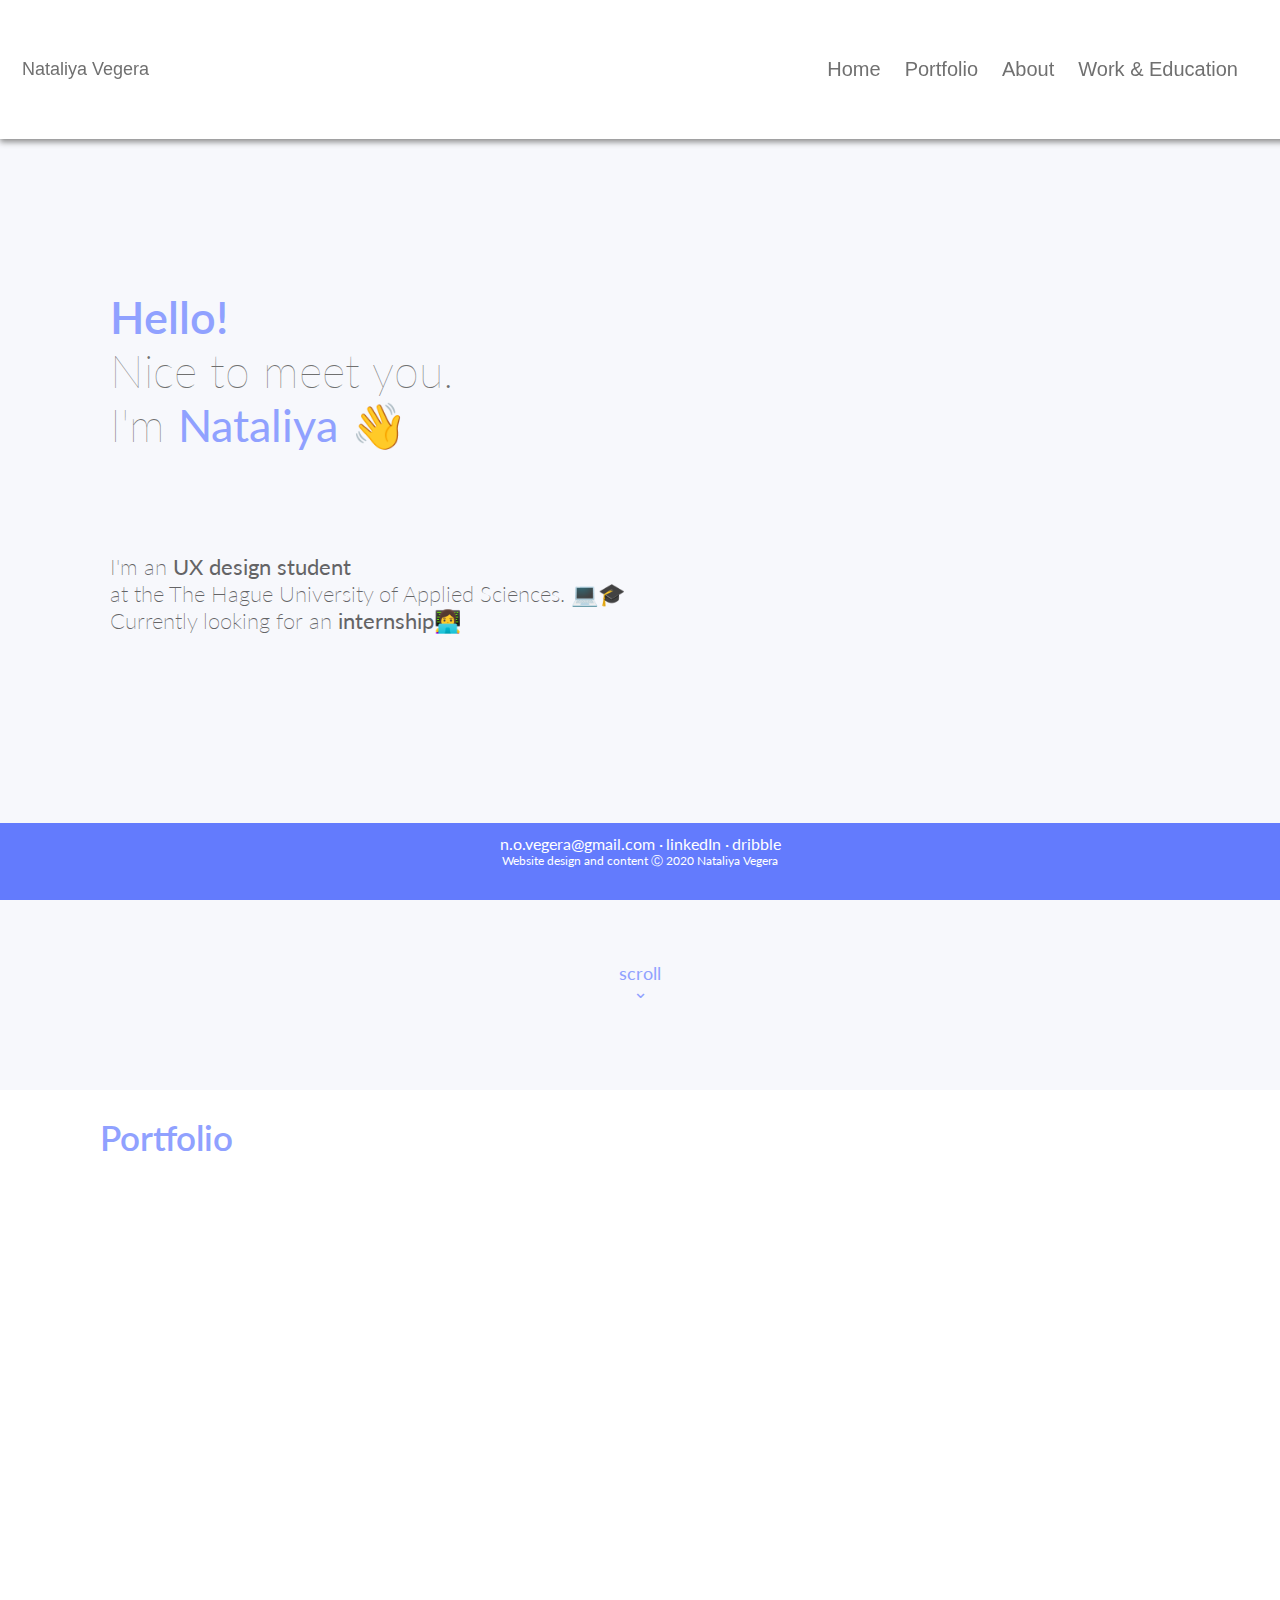
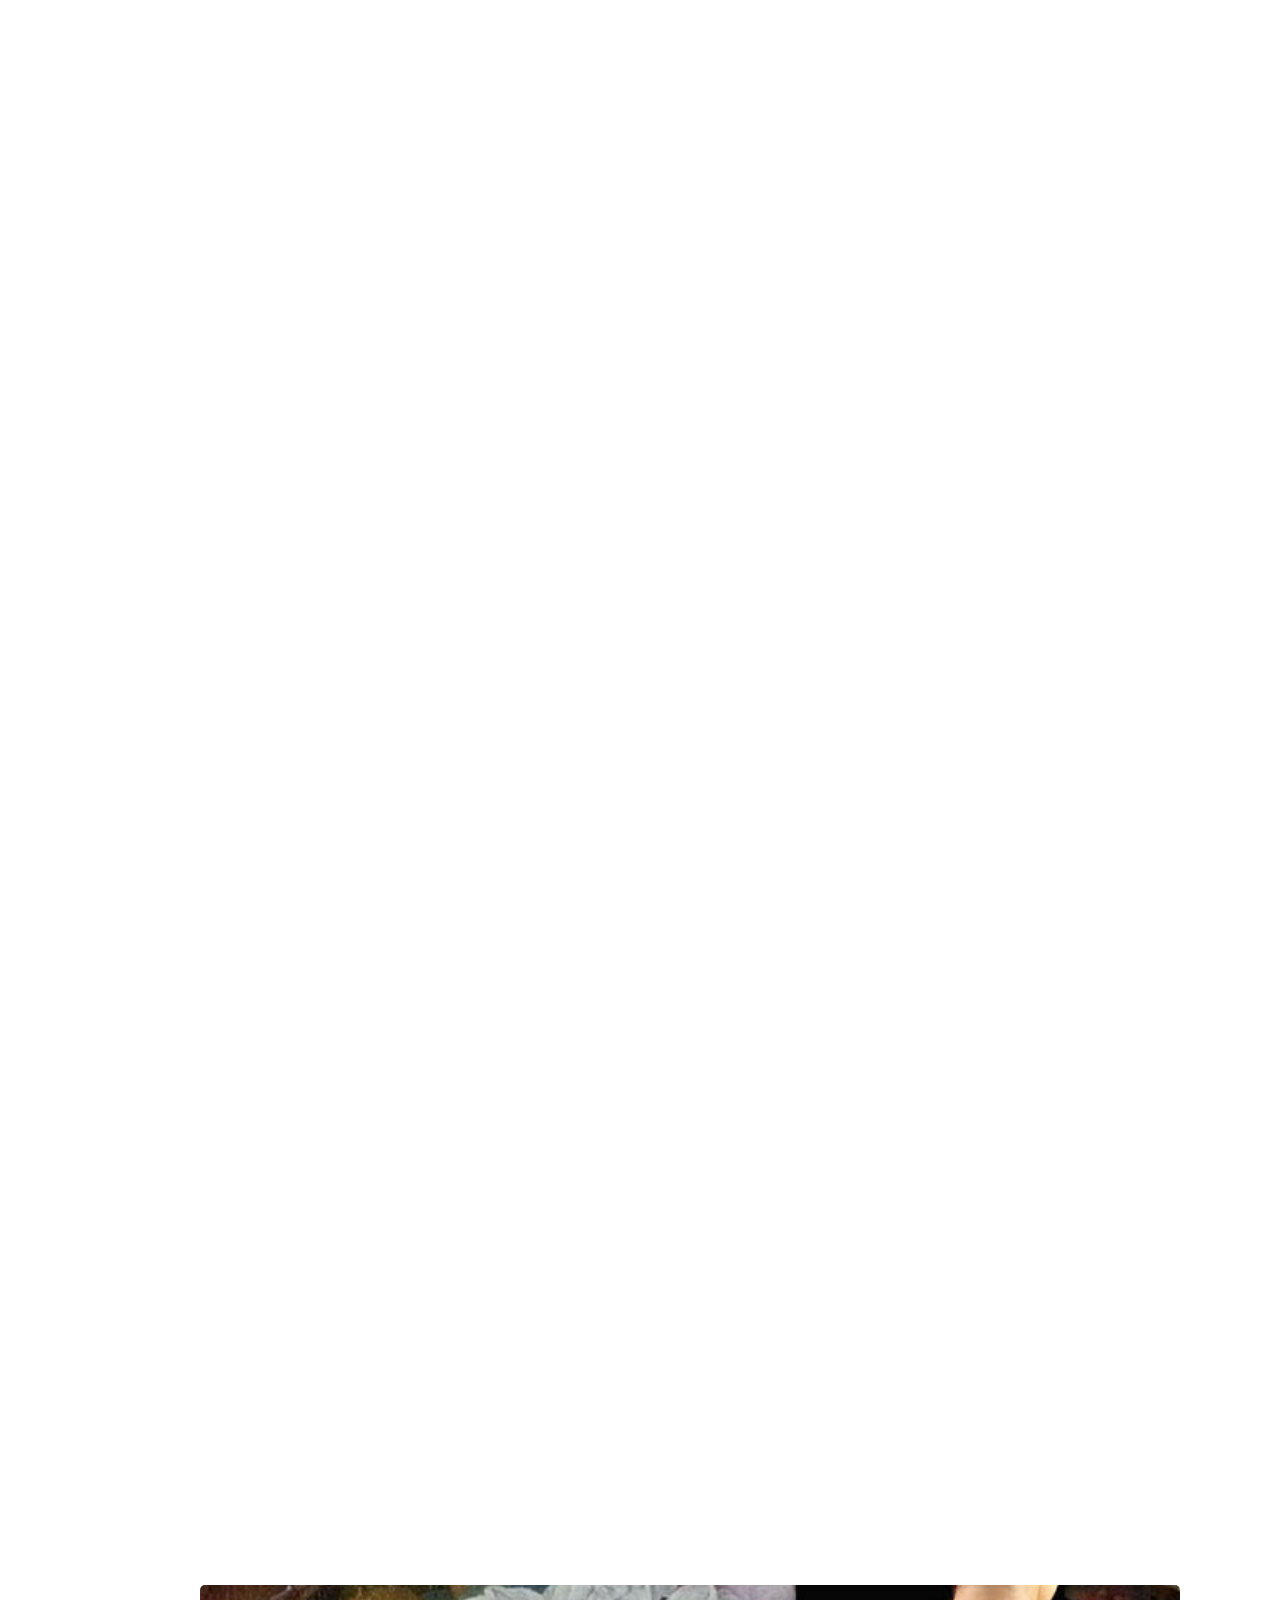
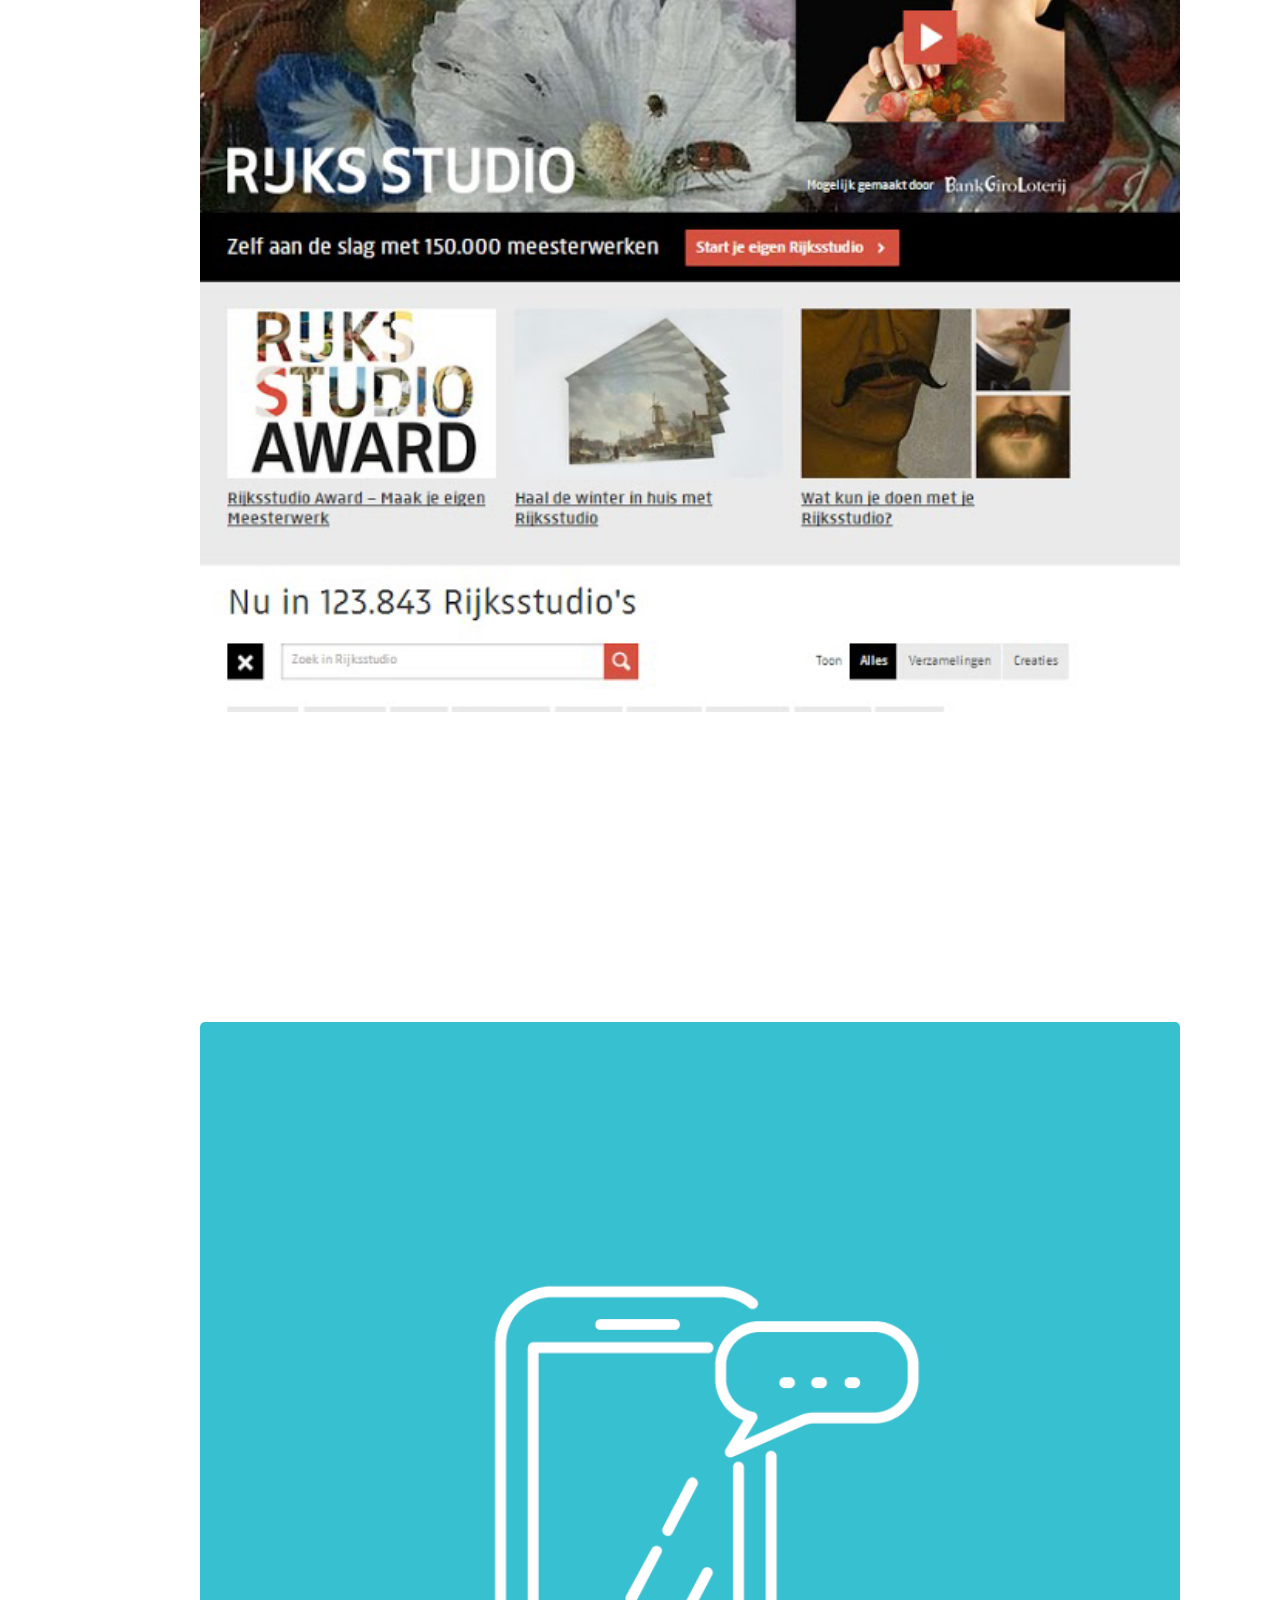
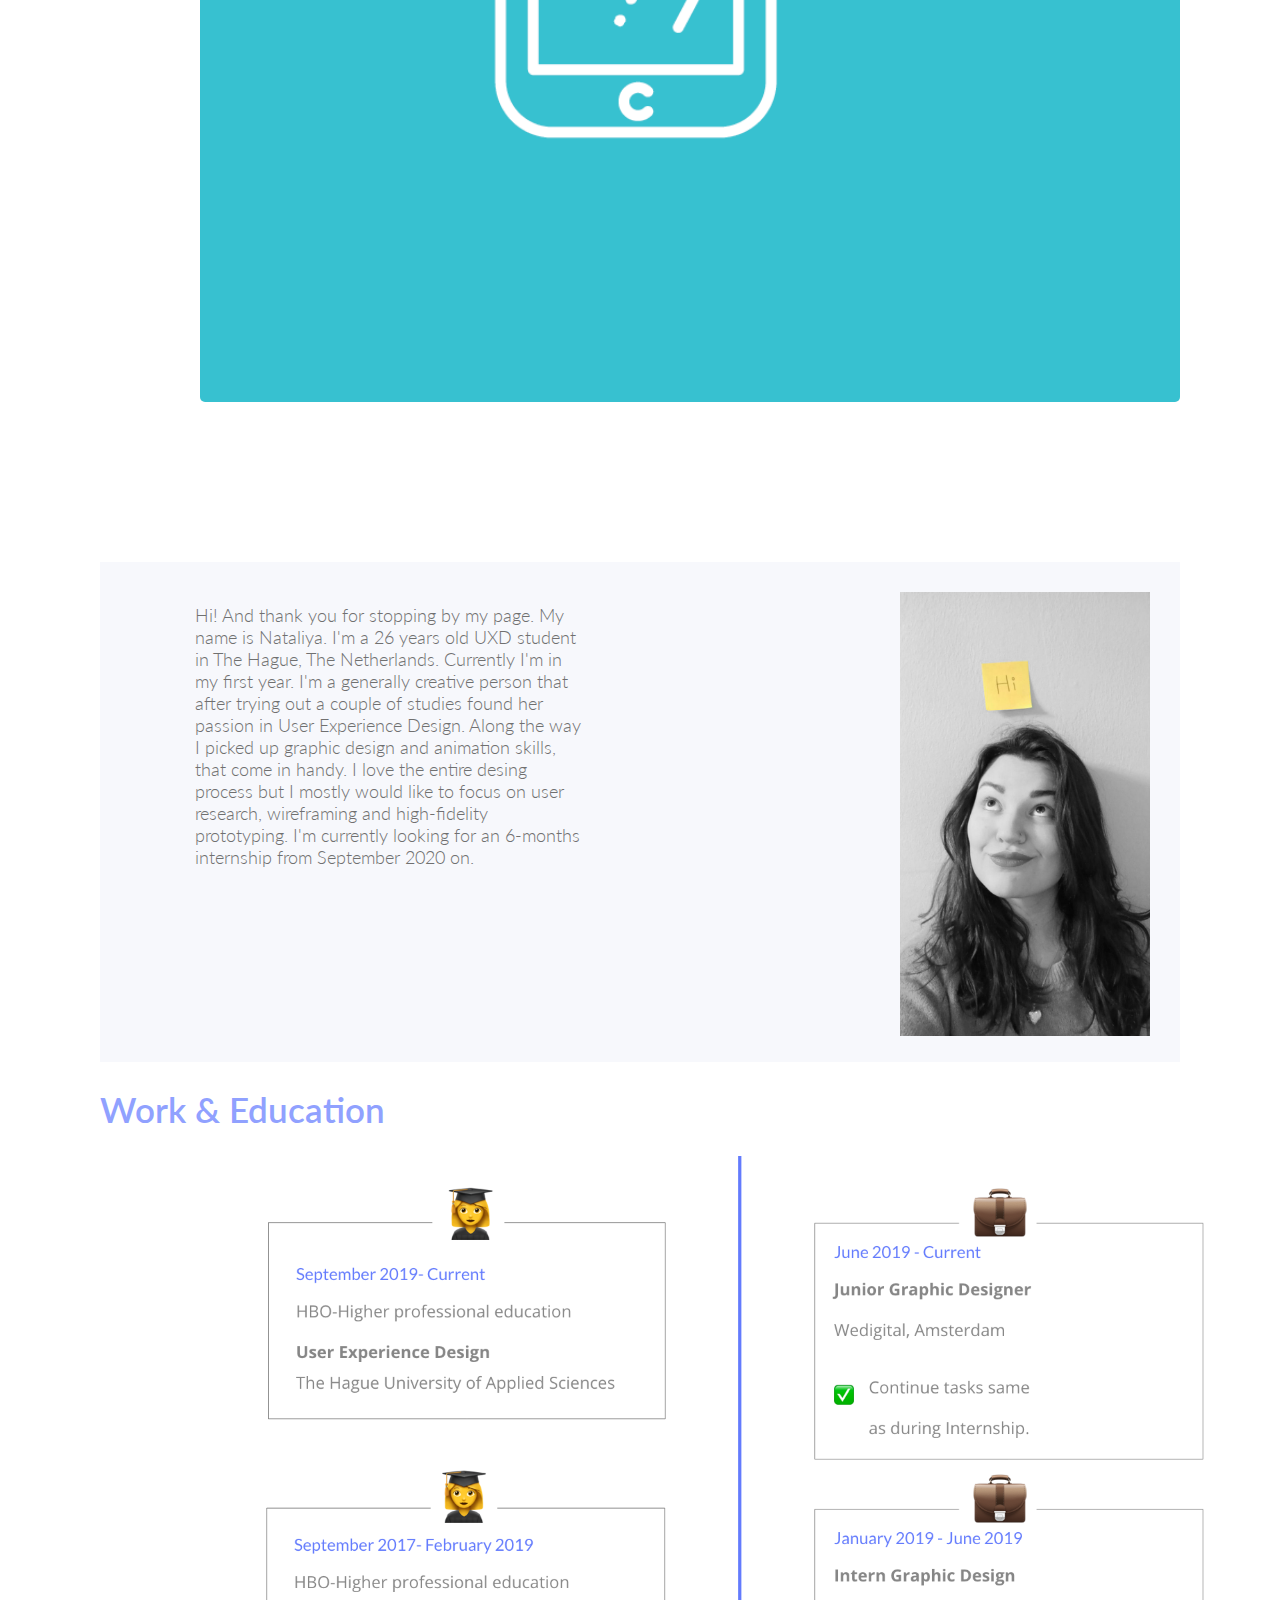
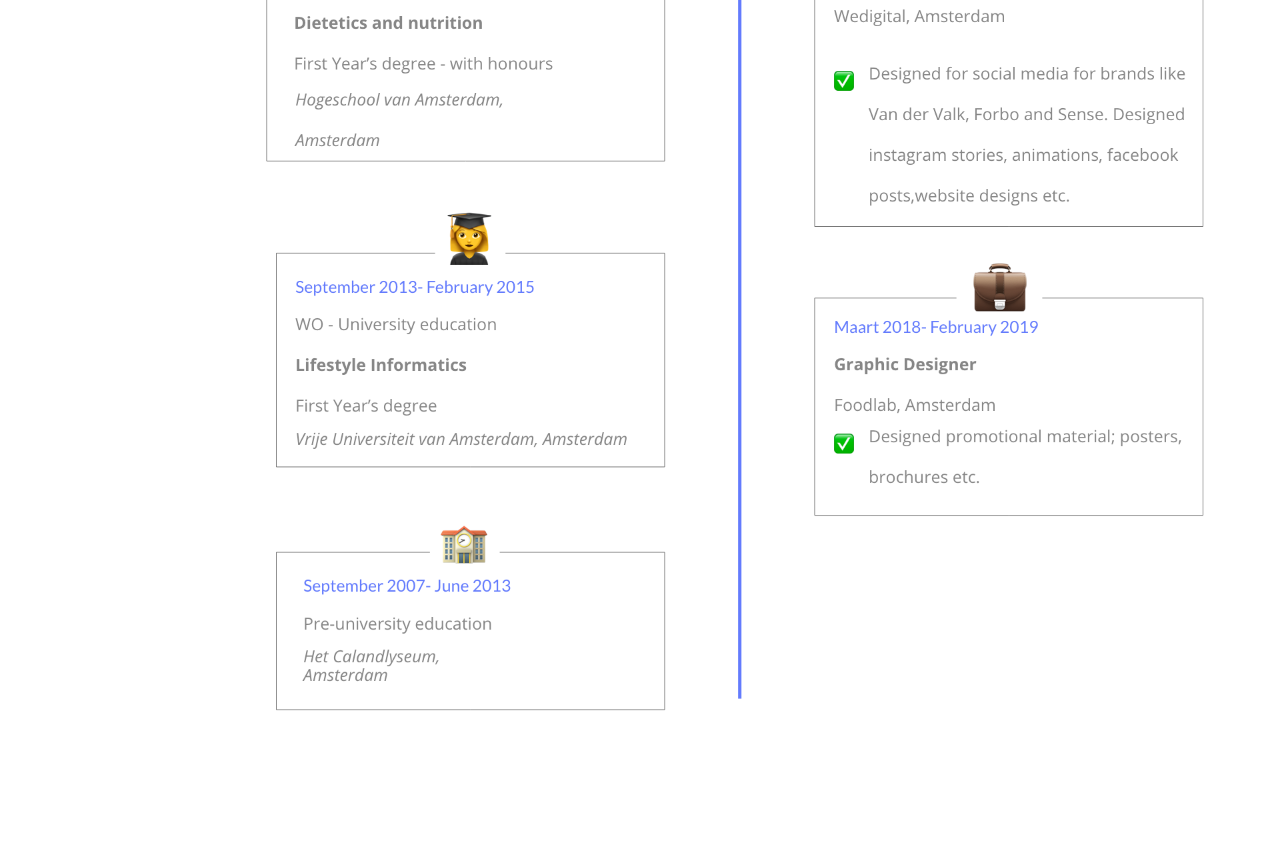
==== commit 50c38af1: "Final" ====
--- a/index.html
+++ b/index.html
@@ -35,7 +35,7 @@
 
 
 
-            <p class="scroll"> scroll <br> &#8964;</p>
+            <div class="scroll"> scroll <br> &#8964;</div>
 
 
         </header> 
@@ -64,12 +64,12 @@
 
                 <article id="project2" class="portfolio-listing">
 
-                    <a class="portfolio-title" href="#">
-                        UI/UX design                     </a>
+                    <a class="portfolio-title" href="ui.html">
+                        UI design                     </a>
 
                     <div class="portfolio-image">
-                        <a href="#">
-                            <img width="400" height="169" src="https://s3-us-west-2.amazonaws.com/s.cdpn.io/210284/london-768x432.jpg" alt="london">    </a>
+                        <a href="ui.html">
+                            <img width="300" height="169" src="media/ui_design.jpg">    </a>
 
                     </div>
 
@@ -81,8 +81,8 @@
                         User Research                        </a>
 
                     <div class="portfolio-image">
-                        <a href="#">
-                            <img width="300" height="169" src="https://s3-us-west-2.amazonaws.com/s.cdpn.io/210284/new-york-768x432.jpg" alt="new york">    </a>
+                        <a href="research.html">
+                            <img src="media/rijksstudio.png" alt="new york">    </a>
 
                     </div>
 
@@ -90,39 +90,13 @@
 
                 <article id="project4" class="portfolio-listing">
 
-                    <a class="portfolio-title" href="#">
+                    <a class="portfolio-title" href="illustration.html">
                         Illustration &amp;Animation                       </a>
 
                     <div class="portfolio-image">
-                        <a href="#">
-                            <img width="300" height="169" src="https://s3-us-west-2.amazonaws.com/s.cdpn.io/210284/cape-town-768x432.jpg" alt="cape town">  </a>
+                        <a href="illustration.html">
+                            <img width="300" height="169" src="media/Illustration.png">  </a>
 
-                    </div>
-
-                </article>
-
-                <article id="project5" class="portfolio-listing">
-
-                    <a class="portfolio-title" href="#">
-                        project 5                    </a>
-
-                    <div class="portfolio-image">
-                        <a href="#">
-                            <img width="300" height="169" src="https://s3-us-west-2.amazonaws.com/s.cdpn.io/210284/beijing-768x432.jpg" alt="beijing">      </a>
-
-                    </div>
-
-                </article>
-
-                <article id="project6" class="portfolio-listing">
-
-                    <a class="portfolio-title" href="#">
-                        Project 6                       </a>
-
-                    <div class="portfolio-image">
-                        <a href="#">
-                            <img width="300" height="169" src="https://s3-us-west-2.amazonaws.com/s.cdpn.io/210284/paris-768x432.jpg" alt="paris">                  
-                        </a>
                     </div>
 
                 </article>
@@ -132,7 +106,7 @@
 
             <div id="aboutme"> 
                   
-                <img class="aboutme__image" src="media/me.jpg"/>
+                <img class="aboutme__image" src="media/me2.png">
 
                 <div class="aboutme__text">            
                     <p> Hi! And thank you for stopping by my page. My name is Nataliya. I'm a 26 years old UXD student in The Hague, The Netherlands. Currently I'm in my first year. I'm a generally creative person that after trying out a couple of studies found her passion in User Experience Design. Along the way I picked up graphic design and animation skills, that come in handy. I love the entire desing process but I mostly would like to focus on user research, wireframing and high-fidelity prototyping. I'm currently looking for an 6-months internship from September 2020 on. </p>
--- a/css/styling.css
+++ b/css/styling.css
@@ -202,7 +202,7 @@
 }
 .grid-container {
   display: grid;
-  grid-template-columns: repeat(auto-fill, minmax(600px, 1fr));
+  grid-template-columns: repeat(auto-fill, minmax(700px, 1fr));
   grid-gap: 1em;
   margin-left: 100px;
   margin-right: 100px;
@@ -237,7 +237,7 @@
   text-decoration: none;
   z-index: 1;
   position: absolute;
-  height: 100%;
+  height: 200px;
   width: 100%;
   top: 0;
   left: 0;
@@ -264,7 +264,7 @@
 
 #aboutme{
     width: 100;
-    height: 800px;
+    height: 500px;
     background: #F7F8FC;
     margin-left: 100px;
     margin-right: 100px;
@@ -284,7 +284,7 @@
 .aboutme__text{
         display: block;
         float: left;
-        margin: -480px 40% 30px 30px;
+        margin: -480px 30% 0px 75px;
         line-height: 40px;
         font-size: 20px;
     }
